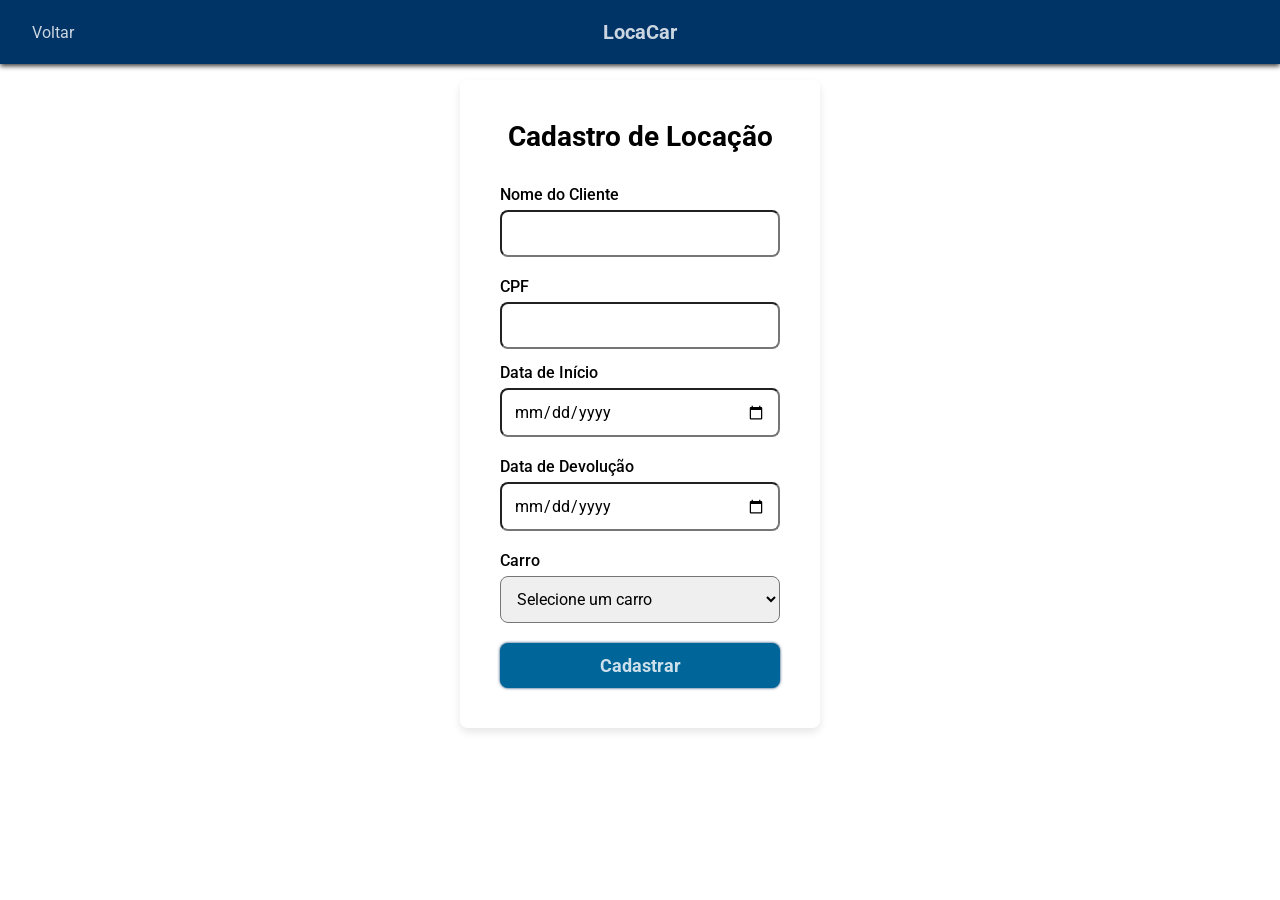
==== form.html @ 5a3f27b5 "updated" ====
<!DOCTYPE html>
<html lang="pt-BR">
<head>
  <meta charset="UTF-8" />
  <meta name="viewport" content="width=device-width, initial-scale=1.0"/>
  <link rel="shortcut icon" href="../assets/icone.png" type="image/x-icon">
  <link rel="stylesheet" href="../styles/form.css">
  <title>LocaCar - Cadastro</title>
  <link rel="stylesheet" href="styles.css" />
</head>
<body>
    <header>
        <a href="./home.html" class="voltar">Voltar</a>
        <h2>LocaCar</h2>
      </header>
<main>
  <div class="container">
    <h1>Cadastro de Locação</h1>
    <form>
      <label for="nome">Nome do Cliente</label>
      <input type="text" id="nome" name="nome" required>

      <label for="cpf">CPF</label>
      <input type="text" id="cpf" name="cpf" maxlength="11" pattern="\d{11}" required oninput="this.value = this.value.replace(/\D/g, '')"/>
      <small id="cpfErro" class="erro"></small>

      <label for="data-inicio">Data de Início</label>
      <input type="date" id="data-inicio" name="data-inicio" required>

      <label for="data-devolucao">Data de Devolução</label>
      <input type="date" id="data-devolucao" name="data-devolucao" required>

      <label for="carro">Carro</label>
      <select id="carro" name="carro" required>
        <option value="">Selecione um carro</option>
      </select>

      <button type="submit">Cadastrar</button>
    </form>
  </div>
</main>
</body>
<script src="../scripts/form.js"></script>
</html>
---- styles/form.css ----
@import url('/styles/style.css');

body {
    font-family: Arial, sans-serif;
    background-color: var(--t1);
    margin: 0;
    padding-top: 80px;
    display: flex;
    justify-content: center;
    align-items: flex-start;
    height: 100vh;
    box-sizing: border-box;
  }
  
  header {
    position: fixed;
    top: 0;
    width: 100%;
    background-color: var(--c1);
    color: var(--t1);
    padding: 20px 0;
    text-align: center;
    box-shadow: 0 2px 5px var(--t0);
    z-index: 1000;
  }
  
  header h2 {
    margin: 0;
    font-size: 20px;
  }
  
  header .voltar {
    position: absolute;
    left: 20px;
    top: 50%;
    transform: translateY(-50%);
    color: var(--t1);
    text-decoration: none;
    font-size: 16px;
    background-color: transparent;
    border: none;
    padding: 8px 12px;
    border-radius: 6px;
    transition: background-color 0.3s;
  }
  
  header .voltar:hover {
    background-color: var(--c2);
  }
  
  .container {
    background-color: var(--t1);
    padding: 40px;
    border-radius: 8px;
    box-shadow: 0 4px 8px rgba(0, 0, 0, 0.1);
    width: 360px;
  }
  
  h1 {
    text-align: center;
    margin-bottom: 32px;
    font-size: 28px;
    font-weight: bold;
  }
  
  form {
    display: flex;
    flex-direction: column;
  }
  
  label {
    margin-bottom: 6px;
    font-size: 16px;
    font-weight: 500;
  }
  
  input,
  select {
    margin-bottom: 20px;
    padding: 12px;
    font-size: 16px;
    border: 1px solid --t0;
    border-radius: 8px;
  }
  
  button {
    padding: 12px;
    background-color: var(--c2);
    color: var(--t1);
    font-size: 18px;
    font-weight: bold;
    border: none;
    border-radius: 8px;
    cursor: pointer;
    transition: background 0.3s;
  }
  
  button:hover {
    background-color: var(--c2);
  }
  
  .erro {
    font-size: 14px;
    margin-top: -16px;
    margin-bottom: 10px;
    color: red;
  }
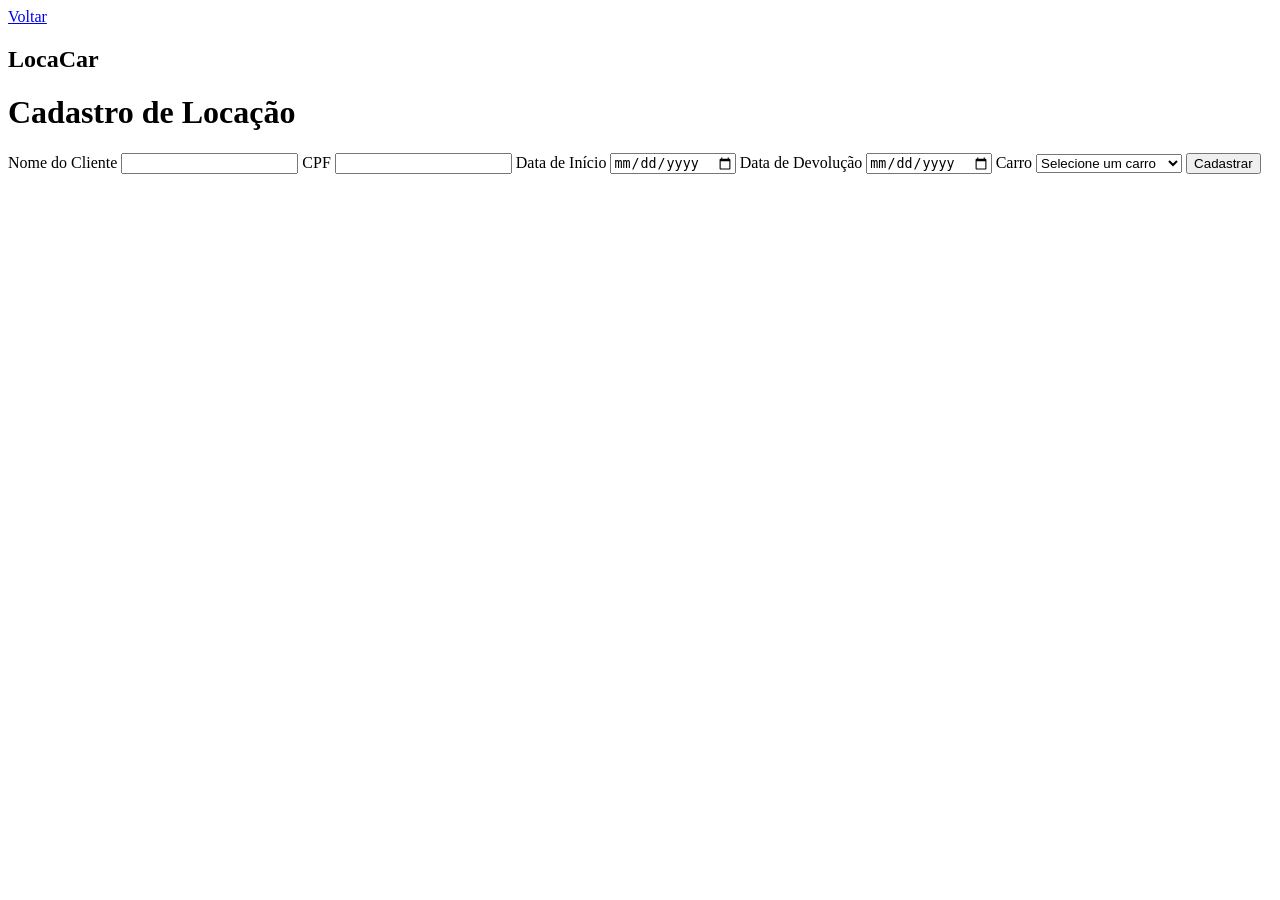
==== commit b6c7bc14: "updated" ====
--- a/form.html
+++ b/form.html
@@ -4,7 +4,7 @@
   <meta charset="UTF-8" />
   <meta name="viewport" content="width=device-width, initial-scale=1.0"/>
   <link rel="shortcut icon" href="../assets/icone.png" type="image/x-icon">
-  <link rel="stylesheet" href="../styles/form.css">
+  <link rel="stylesheet" href="../pfe1-vps01-locacaoCarros-2025-mellyssa/styles/form.css">
   <title>LocaCar - Cadastro</title>
   <link rel="stylesheet" href="styles.css" />
 </head>
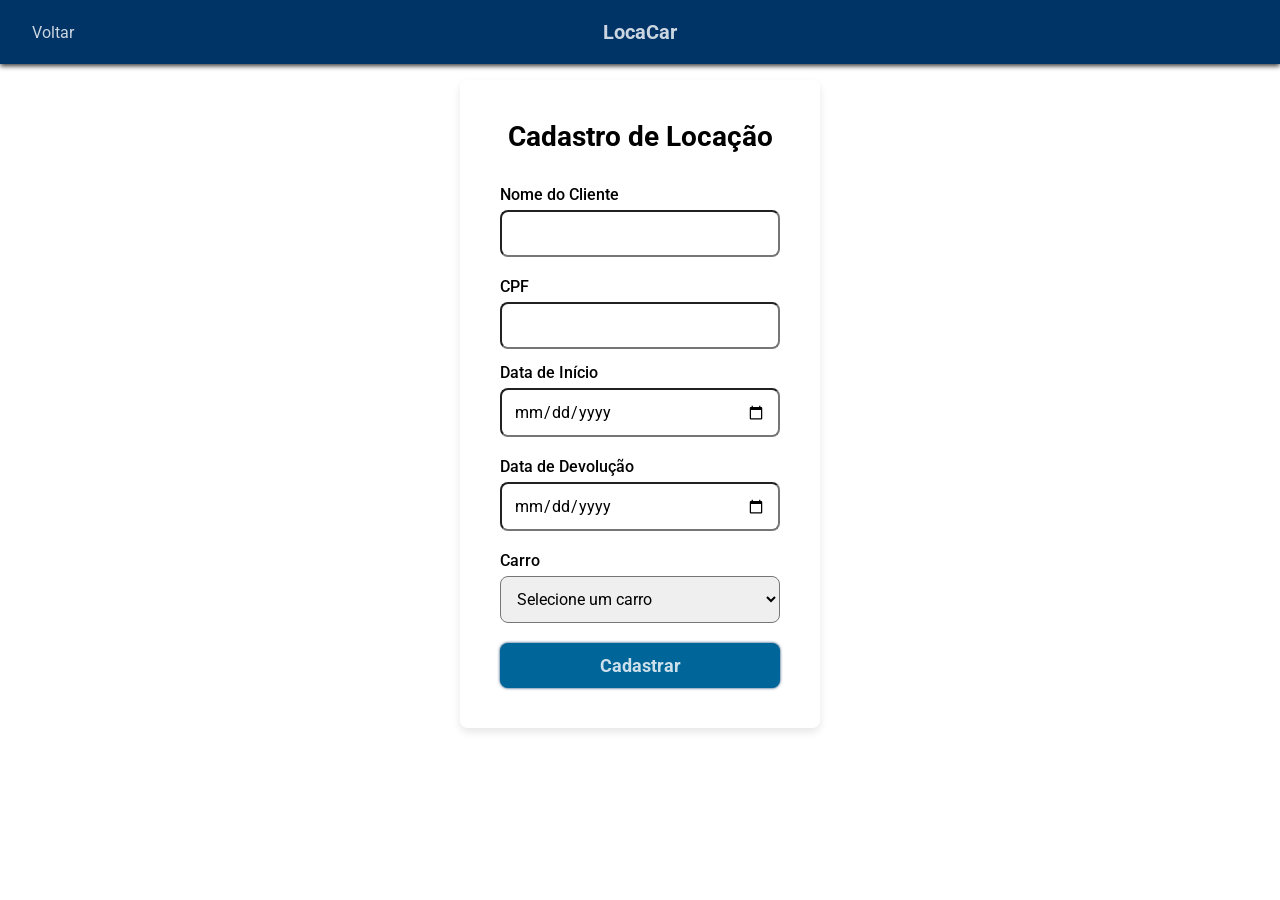
==== commit a73fd0e0: "updated" ====
--- a/form.html
+++ b/form.html
@@ -4,7 +4,7 @@
   <meta charset="UTF-8" />
   <meta name="viewport" content="width=device-width, initial-scale=1.0"/>
   <link rel="shortcut icon" href="../assets/icone.png" type="image/x-icon">
-  <link rel="stylesheet" href="../pfe1-vps01-locacaoCarros-2025-mellyssa/styles/form.css">
+  <link rel="stylesheet" href="./styles/form.css">
   <title>LocaCar - Cadastro</title>
   <link rel="stylesheet" href="styles.css" />
 </head>
--- a/styles/form.css
+++ b/styles/form.css
@@ -0,0 +1,107 @@
+@import url('/styles/style.css');
+
+body {
+    font-family: Arial, sans-serif;
+    background-color: var(--t1);
+    margin: 0;
+    padding-top: 80px;
+    display: flex;
+    justify-content: center;
+    align-items: flex-start;
+    height: 100vh;
+    box-sizing: border-box;
+  }
+  
+  header {
+    position: fixed;
+    top: 0;
+    width: 100%;
+    background-color: var(--c1);
+    color: var(--t1);
+    padding: 20px 0;
+    text-align: center;
+    box-shadow: 0 2px 5px var(--t0);
+    z-index: 1000;
+  }
+  
+  header h2 {
+    margin: 0;
+    font-size: 20px;
+  }
+  
+  header .voltar {
+    position: absolute;
+    left: 20px;
+    top: 50%;
+    transform: translateY(-50%);
+    color: var(--t1);
+    text-decoration: none;
+    font-size: 16px;
+    background-color: transparent;
+    border: none;
+    padding: 8px 12px;
+    border-radius: 6px;
+    transition: background-color 0.3s;
+  }
+  
+  header .voltar:hover {
+    background-color: var(--c2);
+  }
+  
+  .container {
+    background-color: var(--t1);
+    padding: 40px;
+    border-radius: 8px;
+    box-shadow: 0 4px 8px rgba(0, 0, 0, 0.1);
+    width: 360px;
+  }
+  
+  h1 {
+    text-align: center;
+    margin-bottom: 32px;
+    font-size: 28px;
+    font-weight: bold;
+  }
+  
+  form {
+    display: flex;
+    flex-direction: column;
+  }
+  
+  label {
+    margin-bottom: 6px;
+    font-size: 16px;
+    font-weight: 500;
+  }
+  
+  input,
+  select {
+    margin-bottom: 20px;
+    padding: 12px;
+    font-size: 16px;
+    border: 1px solid --t0;
+    border-radius: 8px;
+  }
+  
+  button {
+    padding: 12px;
+    background-color: var(--c2);
+    color: var(--t1);
+    font-size: 18px;
+    font-weight: bold;
+    border: none;
+    border-radius: 8px;
+    cursor: pointer;
+    transition: background 0.3s;
+  }
+  
+  button:hover {
+    background-color: var(--c2);
+  }
+  
+  .erro {
+    font-size: 14px;
+    margin-top: -16px;
+    margin-bottom: 10px;
+    color: red;
+  }
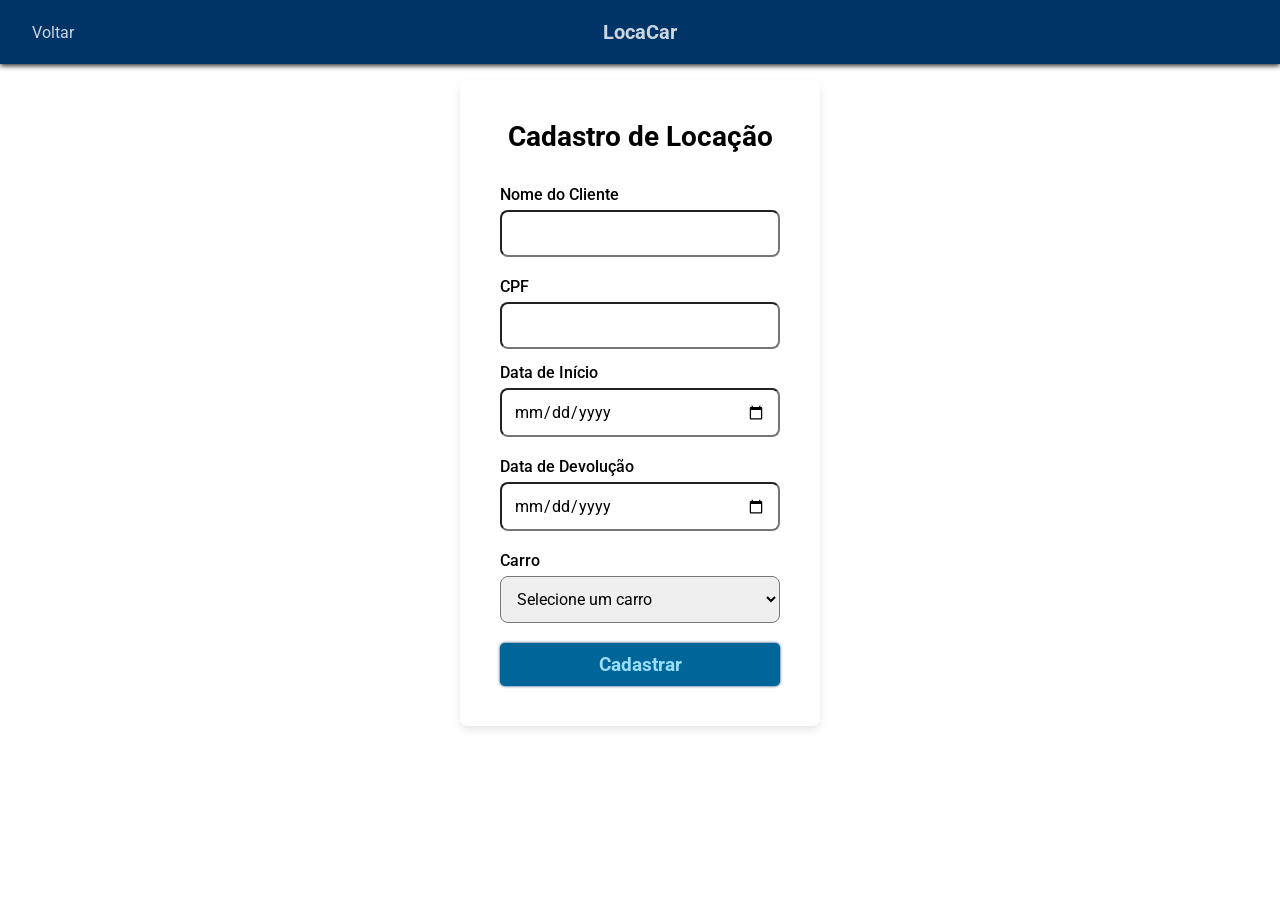
==== commit f88c4043: "fixed" ====
--- a/form.html
+++ b/form.html
@@ -3,10 +3,10 @@
 <head>
   <meta charset="UTF-8" />
   <meta name="viewport" content="width=device-width, initial-scale=1.0"/>
-  <link rel="shortcut icon" href="../assets/icone.png" type="image/x-icon">
+  <link rel="shortcut icon" href="./assets/icone.png" type="image/x-icon">
   <link rel="stylesheet" href="./styles/form.css">
   <title>LocaCar - Cadastro</title>
-  <link rel="stylesheet" href="styles.css" />
+  <link rel="stylesheet" href="./styles/style.css" />
 </head>
 <body>
     <header>
@@ -40,5 +40,5 @@
   </div>
 </main>
 </body>
-<script src="../scripts/form.js"></script>
+<script src="./scripts/form.js"></script>
 </html>
--- a/styles/style.css
+++ b/styles/style.css
@@ -0,0 +1,126 @@
+@import url('https://fonts.googleapis.com/css2?family=Roboto:wght@400;700&display=swap');
+
+* {
+    margin: 0;
+    padding: 0;
+    box-sizing: border-box;
+    font-family: 'Roboto', sans-serif;
+}
+
+:root {
+    --c1: #003366;
+    --c2: #006699;
+    --c3: #0099CC;
+    --c4: #00CCFF;
+    --c5: #99DDFF;
+    --t0: rgba(0, 0, 0, 0.8);
+    --t1: rgba(255, 255, 255, 0.8);
+}
+
+body {
+    width: 100vw;
+    height: 100vh;
+    display: flex;
+    flex-direction: column;
+    justify-content: space-between;
+    align-items: center;
+}
+
+main{
+    width: 100vw;
+    height: 100vh;
+    display: flex;
+    flex-direction: column;
+    justify-content: space-between;
+    align-items: center;
+}
+
+button {
+    border-radius: 5px;
+    border: none;
+    background-color: var(--c2);
+    color: var(--c5);
+    font-size: 1.2rem;
+    padding: 10px 20px;
+    box-shadow: var(--c1) 0px 0px 3px;
+    cursor: pointer;
+    transition: all 0.3s ease-in-out;
+}
+
+button:hover {
+    background-color: var(--c3);
+    box-shadow: var(--c1) 0px 0px 5px;
+}
+
+.modal {
+    width: 100%;
+    height: 100%;
+    display: flex;
+    flex-direction: column;
+    justify-content: center;
+    align-items: center;
+    background-color: rgba(0, 0, 0, 0.5);
+    position: fixed;
+    top: 0;
+    left: 0;
+    z-index: 10;
+}
+
+.janela {
+    width: fit-content;
+    height: fit-content;
+    max-height: 100%;
+    display: flex;
+    flex-direction: column;
+    justify-content: center;
+    align-items: center;
+    background-color: var(--c5);
+    color: var(--c1);
+    border-radius: 10px;
+    box-shadow: var(--c1) 0px 0px 5px;
+    padding: 10px;
+    gap: 10px;
+    overflow-y: auto;
+
+    & .cabecalho {
+        width: 100%;
+        display: flex;
+        justify-content: space-between;
+        align-items: center;
+    }
+
+    & .conteudo {
+        width: 100%;
+        display: flex;
+        flex-direction: column;
+        justify-content: center;
+        align-items: center;
+        gap: 10px;
+
+        & img {
+            width: 60%;
+            border-radius: 10px;
+        }
+
+        & div{
+            width: 100%;
+            display: flex;
+            justify-content: space-between;
+            align-items: center;
+        }
+    }
+}
+
+.oculto{
+    display: none;
+}
+
+@media screen and (max-width: 700px) {
+    header h1 {
+        font-size: 1.5rem;
+    }
+
+    footer {
+        font-size: 0.8rem;
+    }
+}
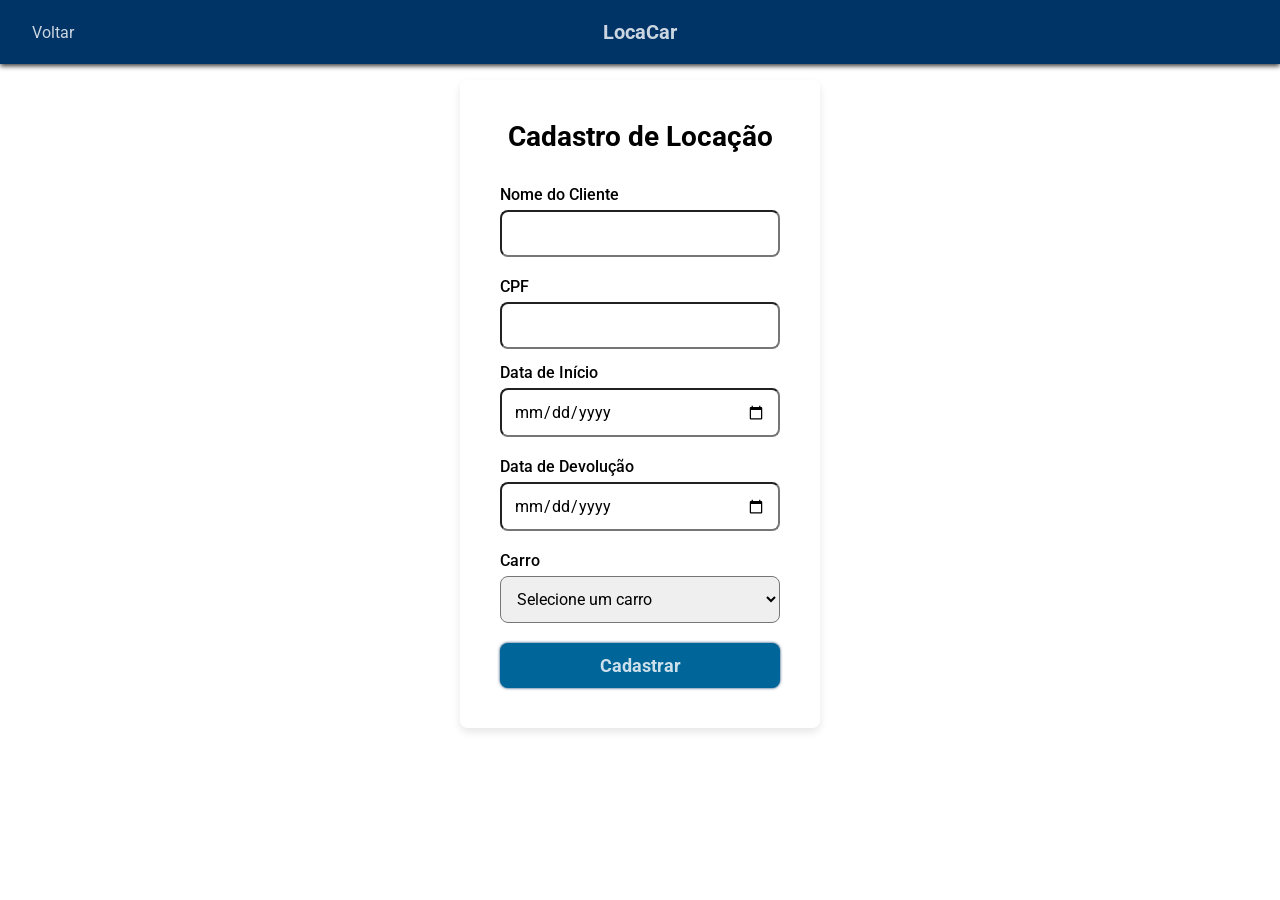
==== commit 9a5432c9: "fixed" ====
--- a/form.html
+++ b/form.html
@@ -6,7 +6,6 @@
   <link rel="shortcut icon" href="./assets/icone.png" type="image/x-icon">
   <link rel="stylesheet" href="./styles/form.css">
   <title>LocaCar - Cadastro</title>
-  <link rel="stylesheet" href="./styles/style.css" />
 </head>
 <body>
     <header>
